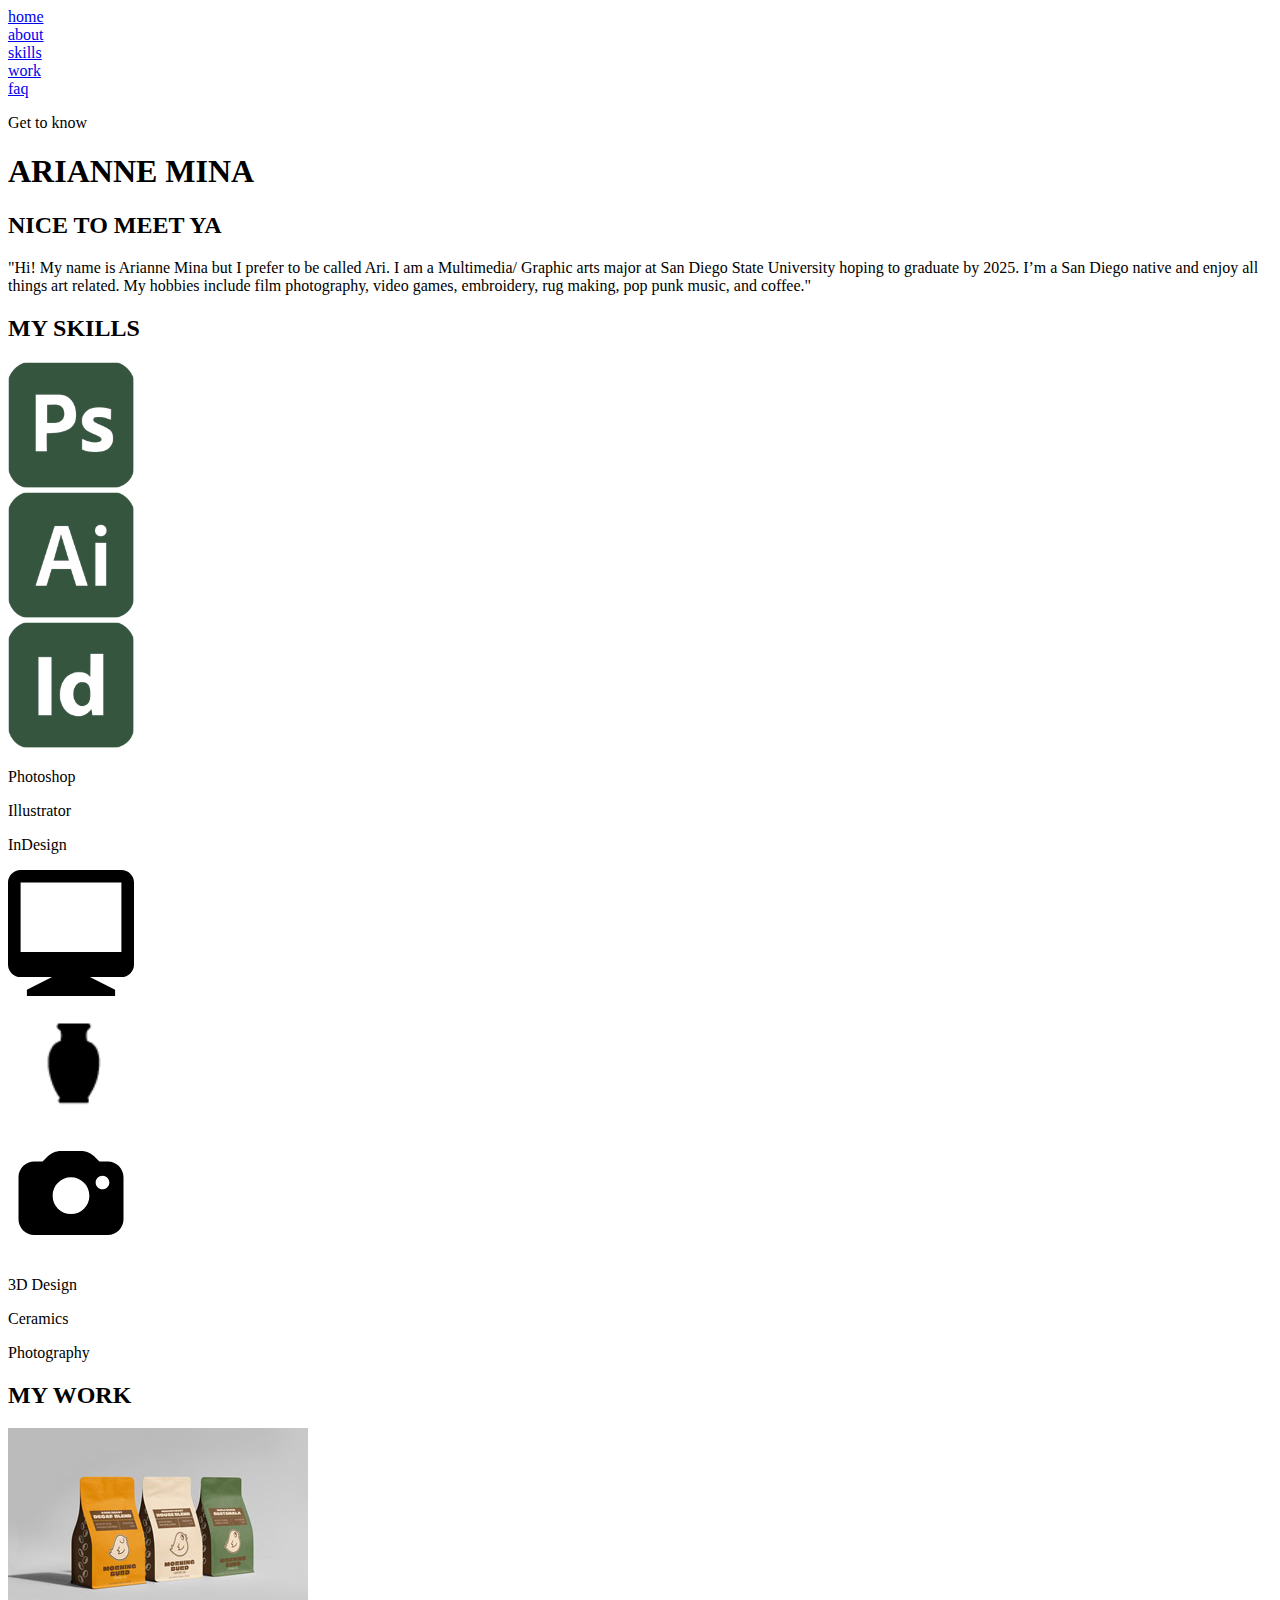
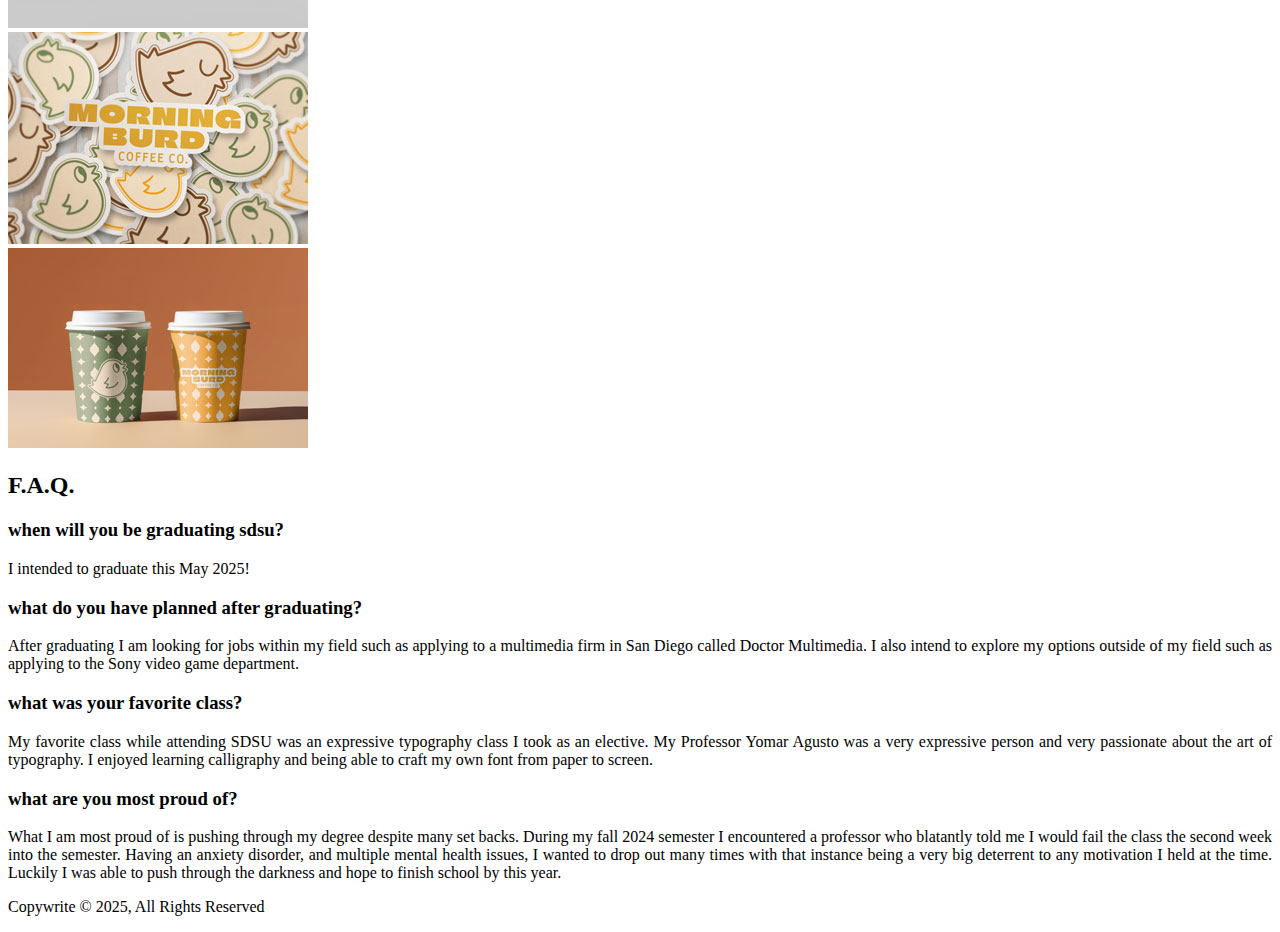
==== index.html @ 536cc783 "Rename WEBSITE HTML.html to index.html" ====
<!DOCTYPE html>
<html>
    <head>
      <link rel="stylesheet" href="css/style.css">
      <link rel="preconnect" href="https://fonts.googleapis.com">
      <link rel="preconnect" href="https://fonts.gstatic.com" crossorigin>
      <link href="https://fonts.googleapis.com/css2?family=Belanosima:wght@400;600;700&family=Gasoek+One&family=Ruwudu:wght@400;500;600;700&display=swap" rel="stylesheet">
        <title>Arianne Mina Student Website</title>
    </head>
    <body></body>

     <!-- navigation --> 
     <nav>
       <!-- <div class="flex-nav">  -->
        <div class="home"><a href="#header">home</a></div>
        <div class="nav-float"> 
        <div><a href="#about">about</a></div>
            <div><a href="#skills">skills</a></div>
              <div><a href="#work">work</a></div>
                <div><a href="#faq">faq</a></div>
                </div> 
        <!-- </div> -->
     </nav> 

     <!-- header -->
      <section id="header">
        <div>
          <p class="gtk">Get to know</p>
        </div>
        <div>
        <h1 class="head">ARIANNE MINA</h1>
        </div>
      </section>

     <!-- about -->
      <section id="about">
        <div>
            <h2 class="subhead">NICE TO MEET YA</h2>
            <p>"Hi! My name is Arianne Mina but I prefer to be called Ari. I am a Multimedia/ Graphic arts major at San Diego State University hoping to graduate by 2025. I’m a San Diego native and enjoy all things art related. My hobbies include film photography, video games, embroidery, rug making, pop punk music, and coffee."</p>
        </div>
      </section>

     <!-- skills -->
      <section  id="skills">
        <h2 class="subhead">MY SKILLS</h2>
        <div class="flex-skill1">
        <div class="img-container"><img src="images/photoshop-logo.png" alt="Photoshop Logo" style="height:126px;"></div>
        <div class="img-container"><img src="images/Illustrator-logo.png" alt="Illustrator Logo" style="height:126px;"></div>
        <div class="img-container"><img src="images/indesign-logo.png" alt="InDesign Logo" style="height:126px;"></div>
        </div>
        <div class="flex-skill1-text">
          <div><p>Photoshop</p></div>
            <div><p>Illustrator</p></div>
              <div><p>InDesign</p></div>
      </div>
      <div class="flex-skill2">
        <div><img src="images/comp-icon.svg" alt="Computer Icon" style="height:126px;"></div>
        <div><img src="images/vase-icon.jpg.png" alt="Vase Icon" style="height:126px;"></div>
        <div><img src="images/camera-icon.svg" alt="Caamera Icon" style="height:126px;"></div>
        </div>
        <div class="flex-skill2-text">
        <div><p>3D Design</p></div>
        <div><p>Ceramics</p></div>
        <div><p>Photography</p></div>
        </div>
      </section>

     <!-- work -->   
       <section id="work">
       <H2 class="subhead"> MY WORK</H2> 
       <div class="flex-work">
        <div><img src="images/BEAN-BAG.jpg" alt="Bean Bag"></div>
        <div><img src="images/STICKERS.jpg" alt="Stickers"></div>
        <div><img src="images/TOGO-CUP.jpg" alt="Togo Cups"></div>
       </div>
      </section>

     <!-- faq -->  
      <section id="faq">
        <h2>F.A.Q.</h2>
        <div class="prompts" style="text-align: justify;">
        <h3>when will you be graduating sdsu?</h3>
        <p>I intended to graduate this May 2025!</p>
        <h3>what do you have planned after graduating?</h3>
        <p>After graduating I am looking for jobs within my field such as applying to a multimedia firm in San Diego called Doctor Multimedia. I also intend to explore my options outside of my field such as applying to the Sony video game department.  </p>
        <h3>what was your favorite class?</h3>
        <p>My favorite class while attending SDSU was an expressive typography class I took as an elective. My Professor Yomar Agusto was a very expressive person and very passionate about the art of typography. I enjoyed learning calligraphy and being able to craft my own font from paper to screen. </p>
        <h3>what are you most proud of?</h3>
        <p>What I am most proud of is pushing through my degree despite many set backs. During my fall 2024 semester I encountered a professor who blatantly told me I would fail the class the second week into the semester. Having an anxiety disorder, and multiple mental health issues, I wanted to drop out many times with that instance being a very big deterrent to any motivation I held at the time. Luckily I was able to push through the darkness and hope to finish school by this year. </p>
        </div>
      </section>
    <footer>
      <div>
        <p>Copywrite © 2025, All Rights Reserved</p>
      </div>
    </footer>
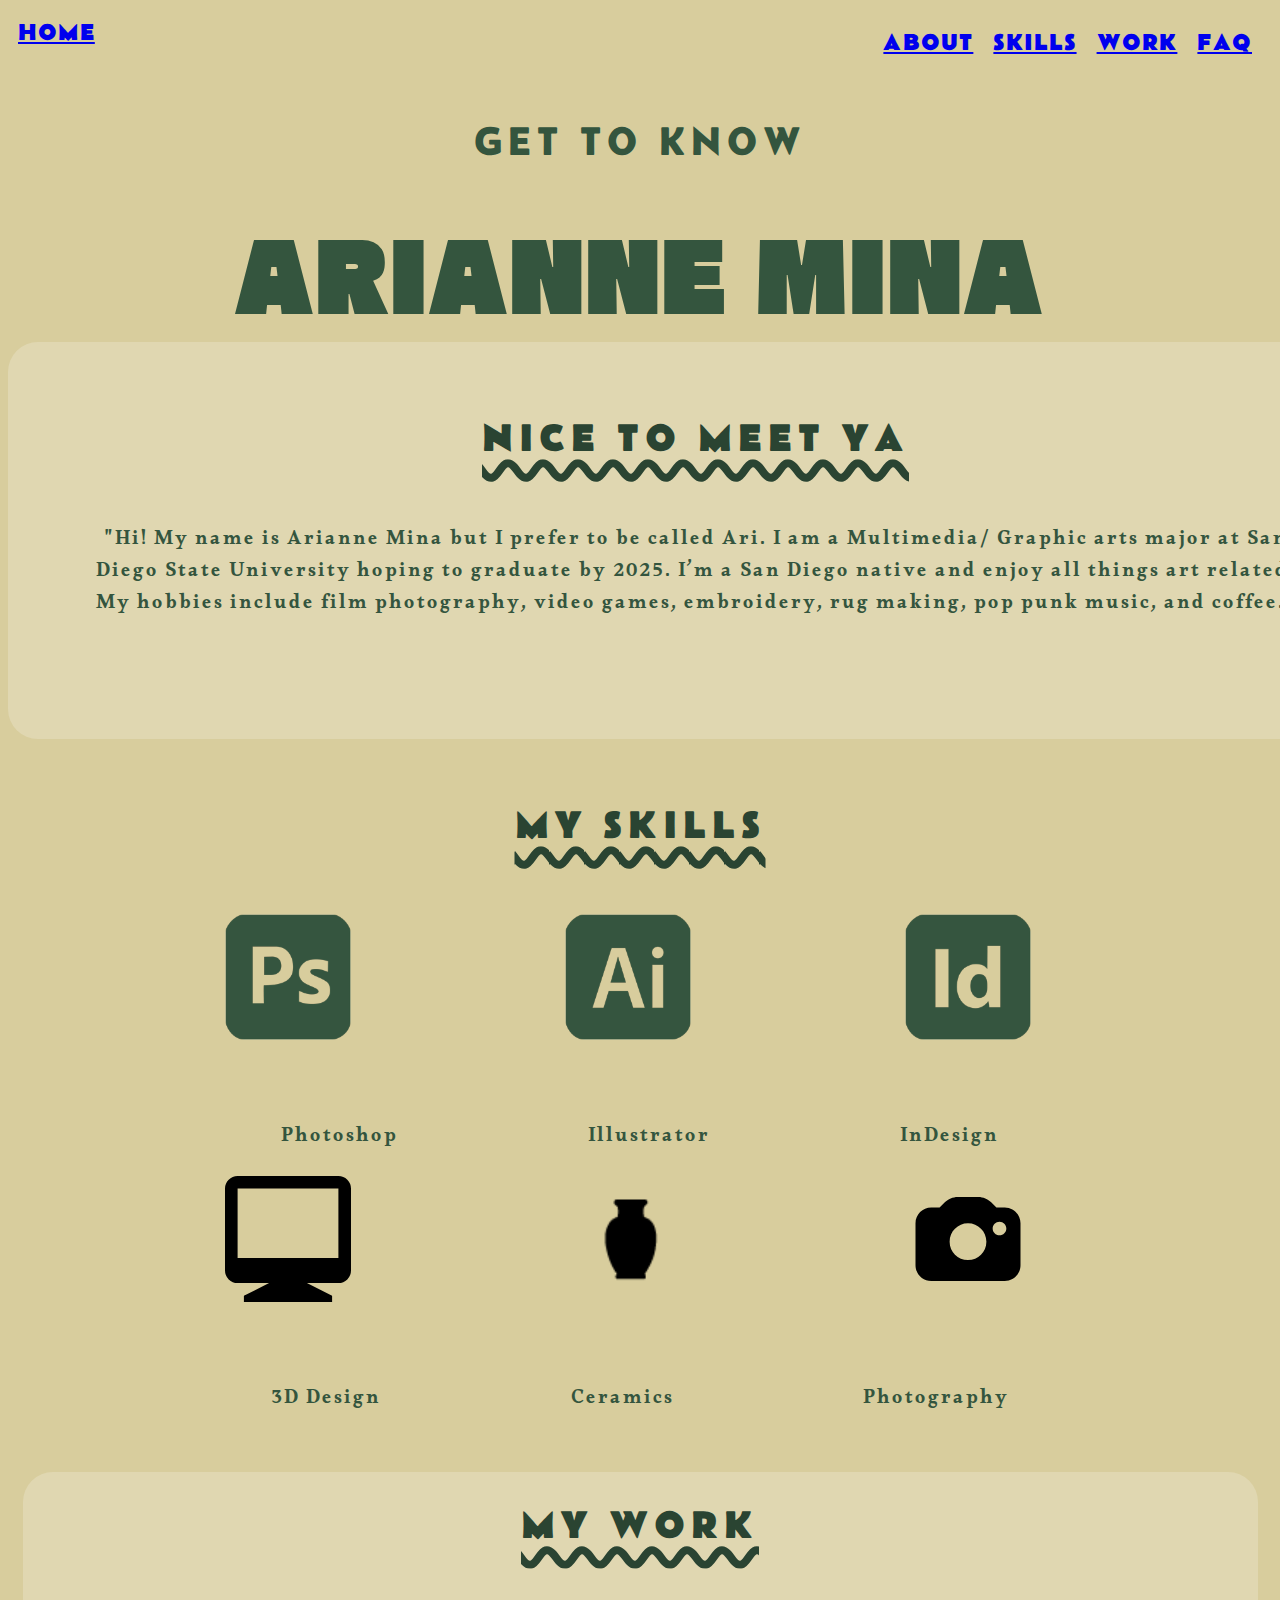
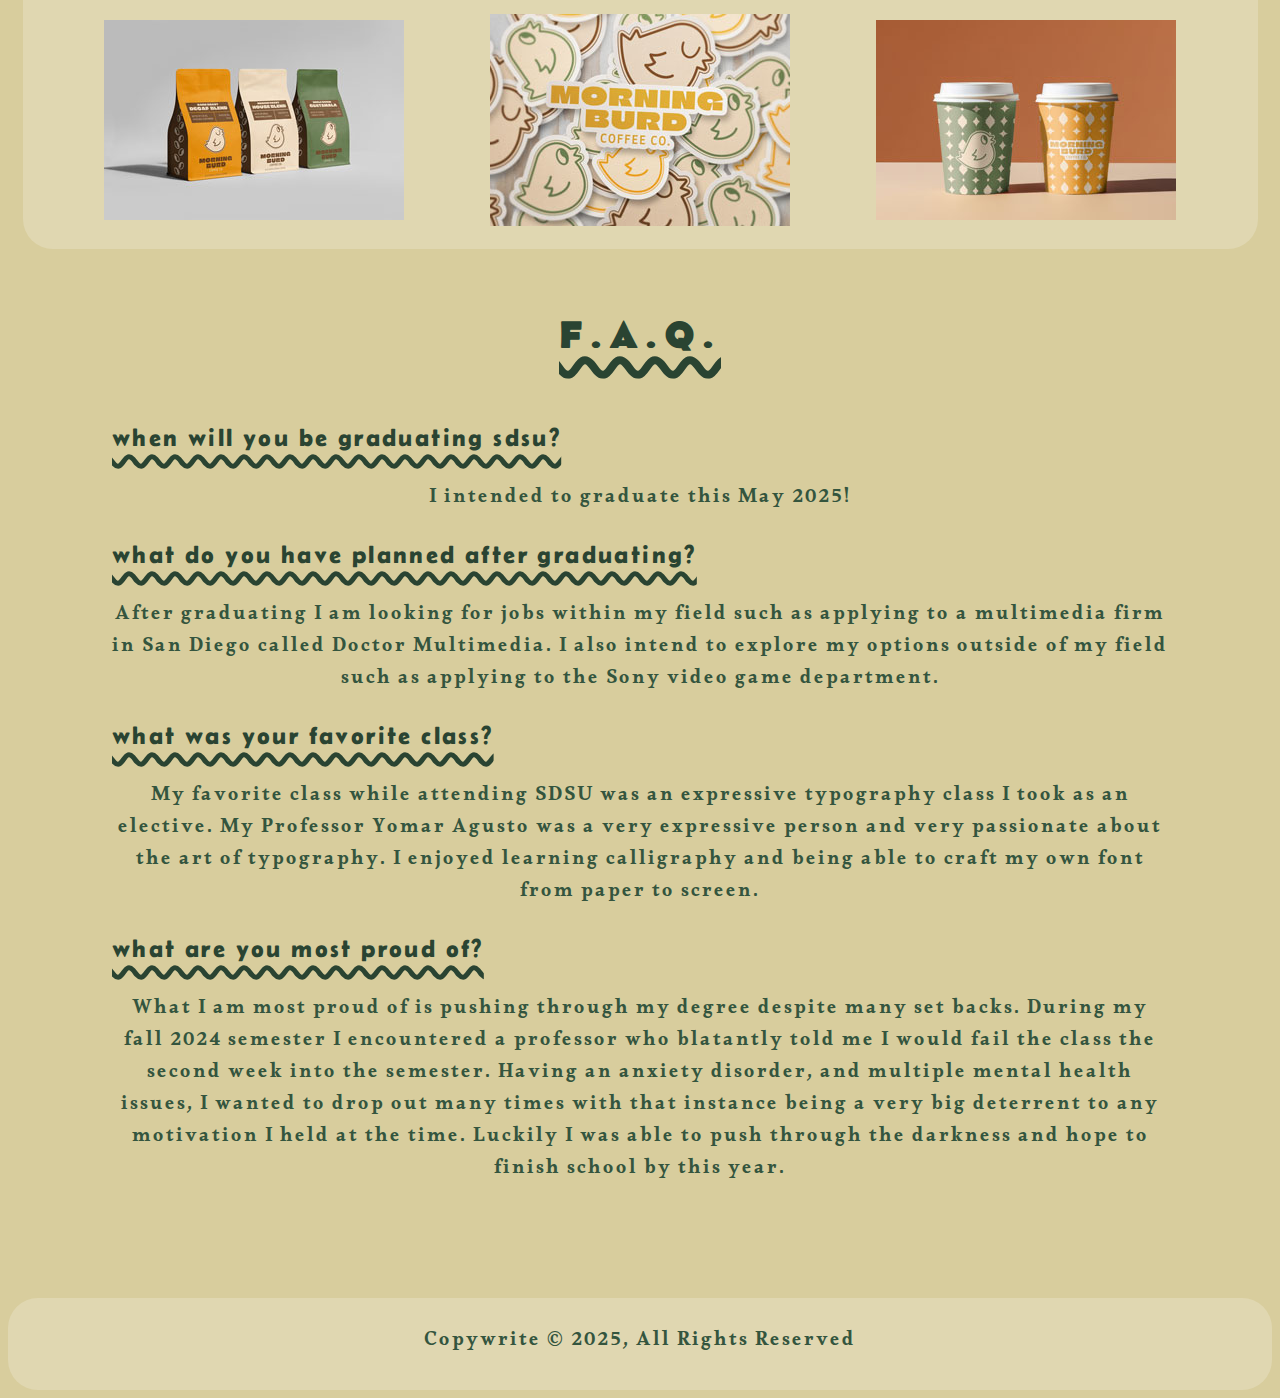
==== commit 4f46b7fd: "Update index.html" ====
--- a/index.html
+++ b/index.html
@@ -7,13 +7,13 @@
       <link href="https://fonts.googleapis.com/css2?family=Belanosima:wght@400;600;700&family=Gasoek+One&family=Ruwudu:wght@400;500;600;700&display=swap" rel="stylesheet">
         <title>Arianne Mina Student Website</title>
     </head>
-    <body></body>
+    <body>
 
      <!-- navigation --> 
      <nav>
        <!-- <div class="flex-nav">  -->
         <div class="home"><a href="#header">home</a></div>
-        <div class="nav-float"> 
+        <div class="flex-nav"> 
         <div><a href="#about">about</a></div>
             <div><a href="#skills">skills</a></div>
               <div><a href="#work">work</a></div>
@@ -79,16 +79,18 @@
       <section id="faq">
         <h2>F.A.Q.</h2>
         <div class="prompts" style="text-align: justify;">
-        <h3>when will you be graduating sdsu?</h3>
-        <p>I intended to graduate this May 2025!</p>
-        <h3>what do you have planned after graduating?</h3>
-        <p>After graduating I am looking for jobs within my field such as applying to a multimedia firm in San Diego called Doctor Multimedia. I also intend to explore my options outside of my field such as applying to the Sony video game department.  </p>
-        <h3>what was your favorite class?</h3>
-        <p>My favorite class while attending SDSU was an expressive typography class I took as an elective. My Professor Yomar Agusto was a very expressive person and very passionate about the art of typography. I enjoyed learning calligraphy and being able to craft my own font from paper to screen. </p>
-        <h3>what are you most proud of?</h3>
-        <p>What I am most proud of is pushing through my degree despite many set backs. During my fall 2024 semester I encountered a professor who blatantly told me I would fail the class the second week into the semester. Having an anxiety disorder, and multiple mental health issues, I wanted to drop out many times with that instance being a very big deterrent to any motivation I held at the time. Luckily I was able to push through the darkness and hope to finish school by this year. </p>
+        <div><h3>when will you be graduating sdsu?</h3>
+        <p>I intended to graduate this May 2025!</p></div>
+        <div><h3>what do you have planned after graduating?</h3>
+        <p>After graduating I am looking for jobs within my field such as applying to a multimedia firm in San Diego called Doctor Multimedia. I also intend to explore my options outside of my field such as applying to the Sony video game department.  </p> </div>
+        <div><h3>what was your favorite class?</h3>
+        <p>My favorite class while attending SDSU was an expressive typography class I took as an elective. My Professor Yomar Agusto was a very expressive person and very passionate about the art of typography. I enjoyed learning calligraphy and being able to craft my own font from paper to screen. </p></div>
+        <div><h3>what are you most proud of?</h3>
+        <p>What I am most proud of is pushing through my degree despite many set backs. During my fall 2024 semester I encountered a professor who blatantly told me I would fail the class the second week into the semester. Having an anxiety disorder, and multiple mental health issues, I wanted to drop out many times with that instance being a very big deterrent to any motivation I held at the time. Luckily I was able to push through the darkness and hope to finish school by this year. </p> </div>
         </div>
       </section>
+    </body>
+
     <footer>
       <div>
         <p>Copywrite © 2025, All Rights Reserved</p>
--- a/css/style.css
+++ b/css/style.css
@@ -0,0 +1,225 @@
+/* CSS GOES HERE */
+html {
+    scroll-behavior: smooth;
+    font-family: "Belanosima", "Gasoek One", "Ruwudu", Arial, Helvetica, sans-serif;
+    background: #d8cd9d;
+}
+
+P {
+    color: #34553E;
+    text-align: center;
+    font-family: Ruwudu;
+font-size: 20px;
+font-style: normal;
+font-weight: 700;
+line-height: normal;
+letter-spacing: 2px;
+}
+
+.head {
+    color: #34553E;
+    font-family: "Gasoek One";
+font-size: 96px;
+font-style: normal;
+font-weight: 400;
+line-height: normal;
+letter-spacing: 3px;
+text-transform: uppercase;
+margin-top: 0;
+padding-top: 0%;
+margin: auto;
+}
+
+.body {
+    font-family: Ruwudu;
+    font-size: 20px;
+    font-style: normal;
+    font-weight: 700;
+    line-height: normal;
+    letter-spacing: 2px;
+}
+.home {
+    float: left;
+}
+.nav-float{
+    float: right;
+}
+.flex-nav {
+    display:flex;
+    flex-direction: row;
+    justify-content: flex-end;
+}
+.flex-nav > div {
+    margin: 10px;
+    
+}
+
+nav {
+    padding: 10px;
+    border-radius: 50px;
+    font-family: Belanosima;
+font-size: 24px;
+font-style: normal;
+font-weight: 700;
+line-height: normal;
+letter-spacing: 1.2px;
+text-transform: uppercase;
+}
+
+p.gtk {
+    font-family: Belanosima;
+font-size: 40px;
+font-style: normal;
+font-weight: 600;
+line-height: normal;
+letter-spacing: 6px;
+text-transform: uppercase;
+bottom: 0;
+}
+
+h2 {
+    font-family: Belanosima;
+    color: #2A4432;
+    text-align: center;
+    font-size: 40px;
+    letter-spacing: 6px;
+text-decoration-line: underline;
+text-decoration-style: wavy;
+text-decoration-skip-ink: auto;
+text-decoration-thickness: 20%; /* 8px */
+text-underline-offset: 25%; /* 10px */
+padding: 30px;
+}
+
+#header {
+    text-align: center;
+}
+
+#about {
+margin: auto;
+    width: 1235px; 
+    height: 377px; 
+    background: #E0D7B1; 
+    border-radius: 30px;
+    padding: 10px 70px;
+}
+
+.flex-skill1 {
+    display: flex;
+    flex-direction: row;
+    justify-content: center;
+    gap: 15%;
+}
+.flex-skill1 > div {
+    width: 150px;
+height: 150px;
+padding-bottom: 40px;
+}
+
+.flex-skill1-text {
+    display: flex;
+    flex-direction: row;
+    justify-content: center;
+    gap: 15%;
+}
+
+.flex-skill2 {
+    display: flex;
+    flex-direction: row;
+    justify-content: center;
+    gap: 15%;
+}
+.flex-skill2 > div {
+    width: 150px;
+height: 150px;
+padding-bottom: 40px;
+}
+
+.flex-skill2-text {
+    display: flex;
+    flex-direction: row;
+    justify-content: center;
+    gap: 15%;
+}
+
+#work {
+    width: 1235px;
+    align-items: center;
+     height: 377px; 
+     background: #E0D7B1; 
+     border-radius: 30px;
+     margin: auto;
+     border-radius: 30px;
+}
+.flex-work {
+    display: flex;
+    padding: 0px 56px;
+    align-items: flex-start;
+    gap: 35px;
+}
+.flex-work > div {
+    margin: 20px;
+    border-radius: 30px;
+    margin: auto;
+    padding-bottom: 20px;
+}
+
+ /* .img-container { 
+    float: left;
+    width: 33.33%;
+    padding: 5px;
+  }
+  
+  .clearfix::after {
+    content: "";
+    clear: both;
+    display: table;
+  } */
+
+.flex-container {
+    display: flex;
+    flex-wrap: wrap;
+    text-align:center;
+    justify-content: center;
+}
+
+.flex-container > div {
+    padding: 20px;
+}
+
+#faq {
+    color: #2A4432;
+    text-align: left;
+    width: 1056px;
+    height: 1016px;
+    flex-shrink: 0;
+    margin: auto;
+}
+
+p.prompts {
+    text-align: left;
+}
+
+h3 { 
+    font-family: Belanosima;
+    font-size: 24px;
+    font-style: normal;
+    font-weight: 600;
+    line-height: normal;
+    letter-spacing: 2.4px;
+    text-decoration-line: underline;
+    text-decoration-style: wavy;
+    text-decoration-skip-ink: auto;
+    text-decoration-thickness: 20%; /* 4.8px */
+    text-underline-offset: 25%; /* 6px */
+    text-underline-position: from-font;
+    padding-bottom: 10px;
+}
+
+footer {
+    background-color: #e0d7b1;
+    padding: 10px;
+    text-align: center;
+    border-radius: 30px;
+    margin: auto;
+}
